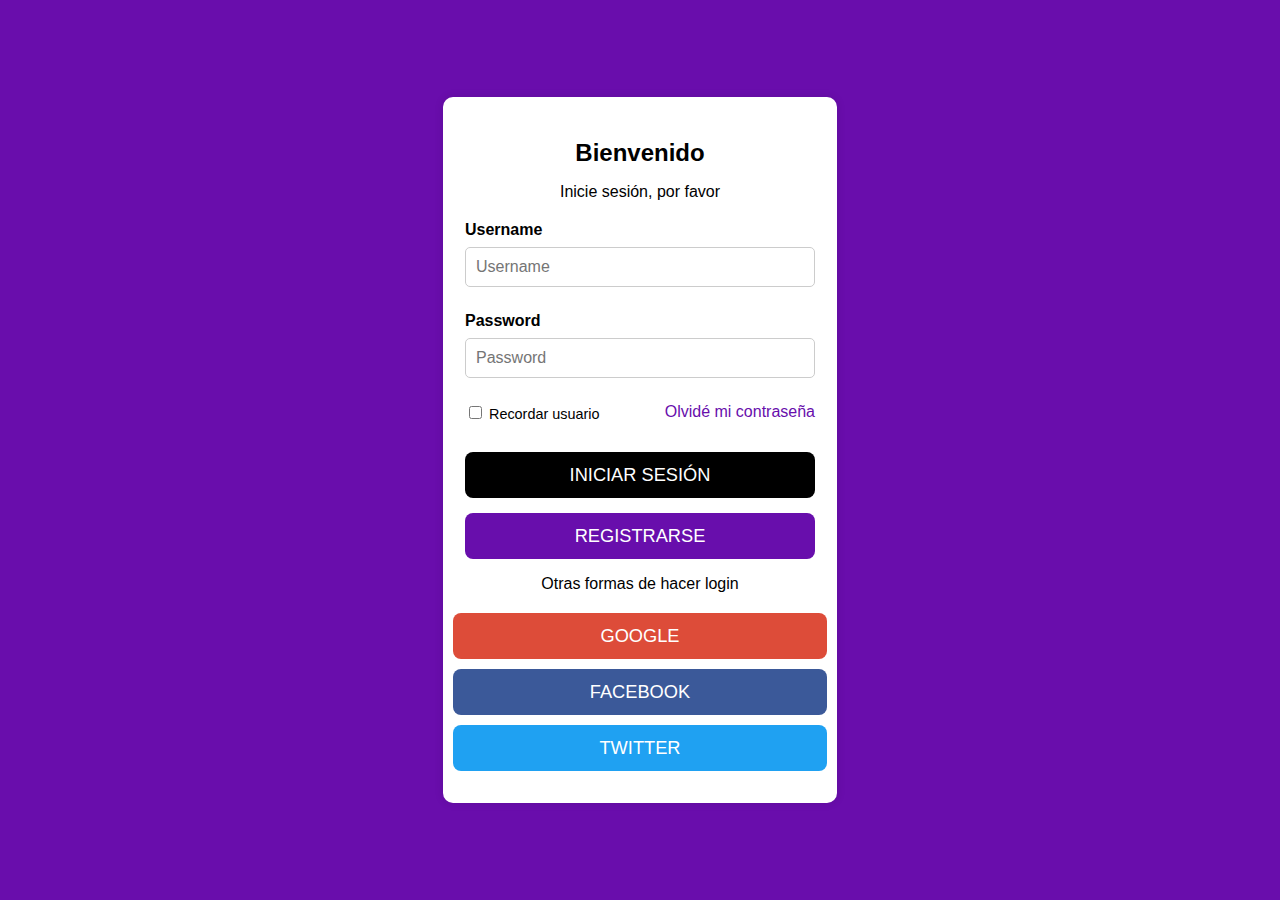
==== Proyecto Turismo V2/Formularios/inicio_sesion.html @ 4e741dd8 "Upload Proyect folder" ====
<!DOCTYPE html>
<html lang="en">
<head>
    <meta charset="UTF-8">
    <meta name="viewport" content="width=device-width, initial-scale=1.0">
    <title>Formulario de Login</title>
    <link rel="stylesheet" href="CSS/styles.css">
    <script src="https://accounts.google.com/gsi/client" async defer></script>
</head>
<body>
    <div class="login_container">
        <h2 class="mensaje_bienvenida">Bienvenido</h2>
        <p>Inicie sesión, por favor</p>

        <form id="loginForm" action="#" method="get">
            <div class="form_group">
                <label for="username"><b>Username</b></label>
                <input type="text" name="username" id="username" pattern="^(?=.{1,9}$)[A-Z][a-z0-9]*([._](?![._])\w*)?$" 
                placeholder="Username" required>
                <div id="usernameFeedback"></div>
            </div>
            
            <div class="form_group">
                <label for="password"><b>Password</b></label>
                <input type="password" name="password" id="password" pattern="(?=.*\d)(?=.*[a-z])(?=.*[A-Z]).{6,10}" 
                placeholder="Password" required>
                <div id="passwordFeedback"></div>
            </div>

            <div class="form_option">
                <label><input type="checkbox" name="remember"> Recordar usuario</label>
                <a href="#" class="forgot_password">Olvidé mi contraseña</a>
            </div>
            <button type="submit" id="btn_login">INICIAR SESIÓN</button>
            <button type="button" id="btn_register">REGISTRARSE</button>
        </form>

        <p>Otras formas de hacer login</p>
        <div class="social_button">
            <a href="https://accounts.google.com/o/oauth2/auth" class="btn_google" id="customGoogleBtn"
            data-client_id="494798499254-hv3mvir1h224llf9k5jbg4i3ke5m1dn5.apps.googleusercontent.com">GOOGLE</a>
            <a href="#" class="btn_facebook">FACEBOOK</a>
            <a href="#" class="btn_twitter">TWITTER</a>
        </div>
    </div>

    <!-- Scripts -->
    <script>
        // Redirigir al registro
        document.getElementById('btn_register').addEventListener("click", function() {
            window.location.href = '../index.html';
        });

        // Validación de username
        var usernameInput = document.getElementById("username");
        var usernameFeedback = document.getElementById("usernameFeedback");

        usernameInput.addEventListener("input", function() {
            var username = usernameInput.value.trim();

            if (username.length > 9) {
                usernameFeedback.textContent = "Máximo 9 caracteres permitidos.";
                return;
            }

            if (!/^[A-Z]/.test(username)) {
                usernameFeedback.textContent = "El usuario debe iniciar con una letra mayúscula.";
                return;
            }

            if (!/^(?=.{1,9}$)[A-Z][a-z0-9]*([._](?![._])\w*)?$/.test(username)) {
                usernameFeedback.textContent = "Formato incorrecto.";
                return;
            }

            usernameFeedback.textContent = "";
        });

        // Validación de password
        var passwordInput = document.getElementById("password");
        var passwordFeedback = document.getElementById("passwordFeedback");

        passwordInput.addEventListener("input", function() {
            var password = passwordInput.value.trim();

            if (password.length > 10 || password.length < 6) {
                passwordFeedback.textContent = "Escoja una contraseña entre 6 y 10 caracteres.";
                return;
            }

            if (!/(?=.*\d)/.test(password)) {
                passwordFeedback.textContent = "La contraseña debe tener al menos un número.";
                return;
            }

            if (!/(?=.*[A-Z])/.test(password)) {
                passwordFeedback.textContent = "La contraseña debe tener al menos una mayúscula."; 
                return;
            }

            passwordFeedback.textContent = "";
        });

        // Manejo del formulario de login
        document.getElementById('loginForm').addEventListener('submit', function(event) {
            event.preventDefault();

            var username = document.getElementById('username').value;
            var password = document.getElementById('password').value;

            var users = JSON.parse(localStorage.getItem('users')) || [];

            localStorage.setItem('username', username);

            window.location.href = '../Turismo/pag_principal.html';
        });
    </script>
</body>
</html>
---- Proyecto Turismo V2/Formularios/CSS/styles.css ----
body {
    font-family: Arial, Helvetica, sans-serif;
    background-color: #690dac;
    display: flex;
    justify-content: center; /* Centrar de forma horizontal */
    align-items: center; /* Centrar de forma vertical */
    min-height: 100vh; /* Asegurar que la altura cubra toda la pantalla */
    margin: 0;
}

.login_container {
    background-color: #fff;
    padding: 22px; /* Espacio interior alrededor del contenido */
    border-radius: 10px;
    width: 350px;
    text-align: center;
    box-shadow: 0px 0px 10px rgba(0, 0, 0, 0.1); /* Añadir sombra para un mejor aspecto */
}

.login_container h2 {
    margin-bottom: 5px;
}

.login_container p {
    margin-bottom: 20px;
}

.form_group {
    display: flex;
    flex-direction: column;
    text-align: justify;
    margin-bottom: 15px; /* Ajustar margen inferior para separar grupos de formularios */
}

.form_group input {
    margin-top: 8px;
    padding: 10px; /* Ajustar el padding para mayor espacio interno */
    border-radius: 5px;
    border: 1px solid #ccc; /* Añadir borde para una mejor apariencia */
    font-size: 1em; /* Asegurar que el texto dentro de los inputs sea legible */
}

.form_option {
    display: flex;
    flex-direction: row;
    justify-content: space-between;
    align-items: center;
    margin: 15px 0; /* Ajustar el margen superior e inferior */
}

.form_option label {
    font-size: 0.9em;
}

.forgot_password {
    text-decoration: none;
    color: #680eac;
}

#btn_login {
    background-color: black;
    color: #fff;
    border: none;
    border-radius: 8px;
    padding: 12px; /* Ajustar el padding para mayor espacio interno */
    width: 100%;
    margin-top: 15px;
    font-size: 1.14em;
    cursor: pointer;
    transition: background-color 0.3s; /* Añadir transición para un efecto más suave */
}

#btn_login:hover {
    background-color: #333; /* Color de fondo al pasar el mouse */
}

#btn_register {
    background-color: #680eac;
    color: #fff;
    border: none;
    border-radius: 8px;
    padding: 12px; /* Ajustar el padding para mayor espacio interno */
    width: 100%;
    margin-top: 15px;
    font-size: 1.14em;
    cursor: pointer;
    transition: background-color 0.3s; /* Añadir transición para un efecto más suave */
}

#btn_register:hover {
    background-color: #5a0b99; /* Color de fondo al pasar el mouse */
}

.social_button {
    display: flex;
    flex-direction: column;
    align-items: center;
    margin-top: 20px; /* Añadir margen superior para separar del formulario */
}

.social_button a {
    color: #fff;
    border-radius: 8px;
    padding: 12px; /* Ajustar el padding para mayor espacio interno */
    width: 100%;
    font-size: 1.14em;
    text-decoration: none;
    text-align: center;
    margin-bottom: 10px; /* Añadir margen inferior para separar los botones */
    transition: background-color 0.3s; /* Añadir transición para un efecto más suave */
}

.social_button a:hover {
    opacity: 0.9; /* Cambiar opacidad al pasar el mouse */
}

.btn_google {
    background-color: #dd4c39;
}

.btn_facebook {
    background-color: #3b5999;
}

.btn_twitter {
    background-color: #1fa1f2;
}

#usernameFeedback, #passwordFeedback {
    margin-bottom: 10px; /* Ajustar el margen inferior */
    color: #dd4c39;
    font-family: 'Franklin Gothic Medium', 'Arial Narrow', Arial, sans-serif;
    font-size: 0.85em; /* Ajustar el tamaño de la fuente */
}
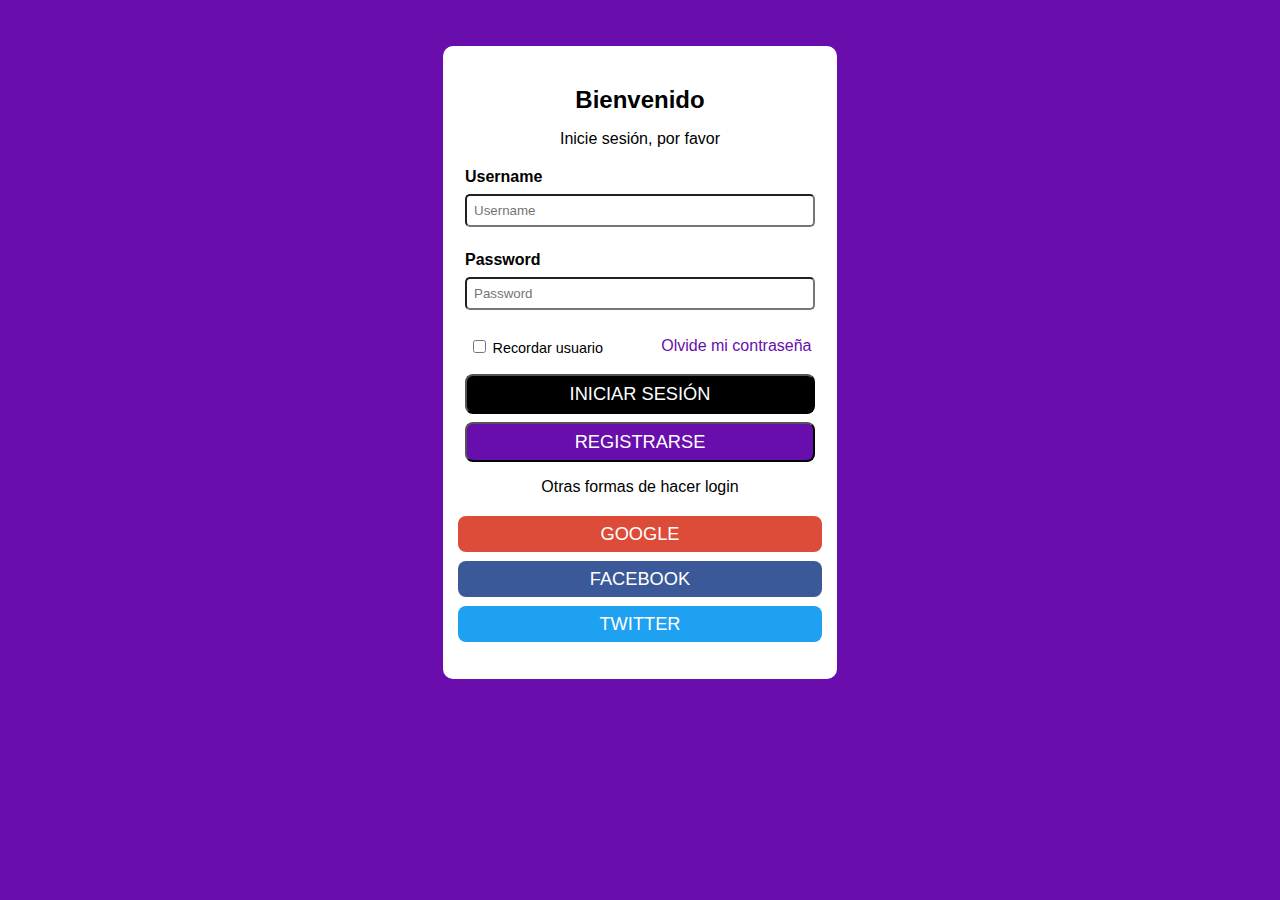
==== commit 6a29c329: "Responsividad" ====
--- a/Proyecto Turismo V2/Formularios/inicio_sesion.html
+++ b/Proyecto Turismo V2/Formularios/inicio_sesion.html
@@ -3,61 +3,79 @@
 <head>
     <meta charset="UTF-8">
     <meta name="viewport" content="width=device-width, initial-scale=1.0">
-    <title>Formulario de Login</title>
+    <title> Formulario de Login </title>
     <link rel="stylesheet" href="CSS/styles.css">
     <script src="https://accounts.google.com/gsi/client" async defer></script>
 </head>
+
+<form action="/submit-form" method="post"></form>
 <body>
+    
+    <!-- Diseño del fomrulario -->
     <div class="login_container">
-        <h2 class="mensaje_bienvenida">Bienvenido</h2>
-        <p>Inicie sesión, por favor</p>
+        <h2 class="mensaje_bienvenida"> Bienvenido </h2>
+        <p> Inicie sesión, por favor </p>
 
+        <!-- Formulario -->
         <form id="loginForm" action="#" method="get">
-            <div class="form_group">
-                <label for="username"><b>Username</b></label>
+            
+            <div class="form_gruop">
+                <label for="username"> <b>Username</b> </label>
                 <input type="text" name="username" id="username" pattern="^(?=.{1,9}$)[A-Z][a-z0-9]*([._](?![._])\w*)?$" 
                 placeholder="Username" required>
                 <div id="usernameFeedback"></div>
             </div>
             
-            <div class="form_group">
-                <label for="password"><b>Password</b></label>
+            <div class="form_gruop">
+                <label for="password"> <b>Password</b> </label>
                 <input type="password" name="password" id="password" pattern="(?=.*\d)(?=.*[a-z])(?=.*[A-Z]).{6,10}" 
                 placeholder="Password" required>
                 <div id="passwordFeedback"></div>
             </div>
 
             <div class="form_option">
-                <label><input type="checkbox" name="remember"> Recordar usuario</label>
-                <a href="#" class="forgot_password">Olvidé mi contraseña</a>
+                <label> <input type="checkbox" name="remember"> Recordar usuario </label>
+                <a href="#" class="forgot_paswword" > Olvide mi contraseña </a>
             </div>
-            <button type="submit" id="btn_login">INICIAR SESIÓN</button>
-            <button type="button" id="btn_register">REGISTRARSE</button>
+            <button type="submit" class="btn_login" > INICIAR SESIÓN </button>
+            <button type="button" id="btn_register"> REGISTRARSE </button>
         </form>
 
         <p>Otras formas de hacer login</p>
         <div class="social_button">
             <a href="https://accounts.google.com/o/oauth2/auth" class="btn_google" id="customGoogleBtn"
-            data-client_id="494798499254-hv3mvir1h224llf9k5jbg4i3ke5m1dn5.apps.googleusercontent.com">GOOGLE</a>
+            data-client_id="494798499254-hv3mvir1h224llf9k5jbg4i3ke5m1dn5.apps.googleusercontent.com"
+            >GOOGLE</a>
             <a href="#" class="btn_facebook">FACEBOOK</a>
             <a href="#" class="btn_twitter">TWITTER</a>
         </div>
     </div>
 
     <!-- Scripts -->
+    <!-- Script para guardar la ingormacion en una nueva pagina -->
     <script>
-        // Redirigir al registro
-        document.getElementById('btn_register').addEventListener("click", function() {
-            window.location.href = '../index.html';
+            const btn_register = document.getElementById('btn_register');
+            btn_register.addEventListener("click",  function(){
+                window.location.href = '../index.html';
+            });
+    </script>
+
+    <!-- Script para abrir la pagina principal -->
+    <script>
+        const btn_login = document.getElementById('btn_login');
+        btn_login.addEventListener("click",  function(){
+            window.location.href = '../pag_principal_html';
         });
+    </script>
 
-        // Validación de username
+    <!-- Script para mensaje de advertencia usuario -->
+    <script>
         var usernameInput = document.getElementById("username");
         var usernameFeedback = document.getElementById("usernameFeedback");
-
+    
         usernameInput.addEventListener("input", function() {
             var username = usernameInput.value.trim();
-
+    
             if (username.length > 9) {
                 usernameFeedback.textContent = "Máximo 9 caracteres permitidos.";
                 return;
@@ -75,8 +93,10 @@
 
             usernameFeedback.textContent = "";
         });
+    </script>
 
-        // Validación de password
+    <!-- Script para mensaje de advertencia contraseña -->
+    <script>
         var passwordInput = document.getElementById("password");
         var passwordFeedback = document.getElementById("passwordFeedback");
 
@@ -84,36 +104,23 @@
             var password = passwordInput.value.trim();
 
             if (password.length > 10 || password.length < 6) {
-                passwordFeedback.textContent = "Escoja una contraseña entre 6 y 10 caracteres.";
+                passwordFeedback.textContent = "Escoja una contraseña entre 6 y 10 caracteres";
                 return;
             }
 
             if (!/(?=.*\d)/.test(password)) {
-                passwordFeedback.textContent = "La contraseña debe tener al menos un número.";
+                passwordFeedback.textContent = "La contraseña debe tener al menos un número";
                 return;
             }
 
             if (!/(?=.*[A-Z])/.test(password)) {
-                passwordFeedback.textContent = "La contraseña debe tener al menos una mayúscula."; 
+                passwordFeedback.textContent = "La contraseña debe tener al menos una mayúscula"; 
                 return;
             }
 
             passwordFeedback.textContent = "";
         });
+    </script>
 
-        // Manejo del formulario de login
-        document.getElementById('loginForm').addEventListener('submit', function(event) {
-            event.preventDefault();
-
-            var username = document.getElementById('username').value;
-            var password = document.getElementById('password').value;
-
-            var users = JSON.parse(localStorage.getItem('users')) || [];
-
-            localStorage.setItem('username', username);
-
-            window.location.href = '../Turismo/pag_principal.html';
-        });
-    </script>
 </body>
-</html>
+</html>--- a/Proyecto Turismo V2/Formularios/CSS/styles.css
+++ b/Proyecto Turismo V2/Formularios/CSS/styles.css
@@ -2,22 +2,23 @@
     font-family: Arial, Helvetica, sans-serif;
     background-color: #690dac;
     display: flex;
-    justify-content: center; /* Centrar de forma horizontal */
-    align-items: center; /* Centrar de forma vertical */
-    min-height: 100vh; /* Asegurar que la altura cubra toda la pantalla */
-    margin: 0;
+    justify-content: center; /*centrar de forma horizontal*/
+    align-items: center; /*centrar de forma vertical*/
+    height: auto;
 }
 
 .login_container {
     background-color: #fff;
-    padding: 22px; /* Espacio interior alrededor del contenido */
+    padding: 22px; /*espacio interior al rededor del contenido*/
+    padding-top: 20px;
     border-radius: 10px;
     width: 350px;
     text-align: center;
-    box-shadow: 0px 0px 10px rgba(0, 0, 0, 0.1); /* Añadir sombra para un mejor aspecto */
+    height: 100%;
+    margin: 3%;
 }
 
-.login_container h2 {
+.login_container h2{
     margin-bottom: 5px;
 }
 
@@ -25,19 +26,18 @@
     margin-bottom: 20px;
 }
 
-.form_group {
+.form_gruop {
     display: flex;
     flex-direction: column;
     text-align: justify;
-    margin-bottom: 15px; /* Ajustar margen inferior para separar grupos de formularios */
+    margin: auto;
 }
 
-.form_group input {
-    margin-top: 8px;
-    padding: 10px; /* Ajustar el padding para mayor espacio interno */
+.form_gruop input{
+    margin-top:8px ;
+    margin-bottom: 15px;
+    padding: 2%;
     border-radius: 5px;
-    border: 1px solid #ccc; /* Añadir borde para una mejor apariencia */
-    font-size: 1em; /* Asegurar que el texto dentro de los inputs sea legible */
 }
 
 .form_option {
@@ -45,90 +45,89 @@
     flex-direction: row;
     justify-content: space-between;
     align-items: center;
-    margin: 15px 0; /* Ajustar el margen superior e inferior */
+    margin: 1%;
 }
 
 .form_option label {
     font-size: 0.9em;
 }
 
-.forgot_password {
+.forgot_paswword {
     text-decoration: none;
     color: #680eac;
 }
 
-#btn_login {
+.btn_login {
     background-color: black;
     color: #fff;
-    border: none;
     border-radius: 8px;
-    padding: 12px; /* Ajustar el padding para mayor espacio interno */
+    padding: 2%;
     width: 100%;
-    margin-top: 15px;
+    margin-top: 4.1%;
     font-size: 1.14em;
     cursor: pointer;
-    transition: background-color 0.3s; /* Añadir transición para un efecto más suave */
-}
-
-#btn_login:hover {
-    background-color: #333; /* Color de fondo al pasar el mouse */
 }
 
 #btn_register {
     background-color: #680eac;
     color: #fff;
-    border: none;
     border-radius: 8px;
-    padding: 12px; /* Ajustar el padding para mayor espacio interno */
+    padding: 2%;
     width: 100%;
-    margin-top: 15px;
+    margin-top: 2.5%;
     font-size: 1.14em;
     cursor: pointer;
-    transition: background-color 0.3s; /* Añadir transición para un efecto más suave */
-}
-
-#btn_register:hover {
-    background-color: #5a0b99; /* Color de fondo al pasar el mouse */
 }
 
 .social_button {
     display: flex;
     flex-direction: column;
     align-items: center;
-    margin-top: 20px; /* Añadir margen superior para separar del formulario */
 }
-
-.social_button a {
+.btn_google {
+    background-color: #dd4c39;
     color: #fff;
     border-radius: 8px;
-    padding: 12px; /* Ajustar el padding para mayor espacio interno */
+    padding: 2%;
     width: 100%;
     font-size: 1.14em;
     text-decoration: none;
-    text-align: center;
-    margin-bottom: 10px; /* Añadir margen inferior para separar los botones */
-    transition: background-color 0.3s; /* Añadir transición para un efecto más suave */
-}
-
-.social_button a:hover {
-    opacity: 0.9; /* Cambiar opacidad al pasar el mouse */
-}
-
-.btn_google {
-    background-color: #dd4c39;
 }
 
 .btn_facebook {
     background-color: #3b5999;
+    color: #fff;
+    border-radius: 8px;
+    padding: 2%;
+    width: 100%;
+    margin-top: 2.5%;
+    font-size: 1.14em;
+    text-decoration: none;
 }
 
 .btn_twitter {
     background-color: #1fa1f2;
+    color: #fff;
+    border-radius: 8px;
+    padding: 2%;
+    width: 100%;
+    margin-top: 2.5%;
+    font-size: 1.14em;
+    text-decoration: none;
+    margin-bottom: 4.2%;
+}
+ 
+#usernameFeedback {
+    margin-bottom: 2.5%;
+    color: #dd4c39;
+    font-family: 'Franklin Gothic Medium', 'Arial Narrow', Arial, sans-serif;
+    font-size: 85%;
 }
 
-#usernameFeedback, #passwordFeedback {
-    margin-bottom: 10px; /* Ajustar el margen inferior */
+#passwordFeedback {
+    margin-bottom: 2.5%;
     color: #dd4c39;
     font-family: 'Franklin Gothic Medium', 'Arial Narrow', Arial, sans-serif;
-    font-size: 0.85em; /* Ajustar el tamaño de la fuente */
+    font-size: 85%;
 }
+
